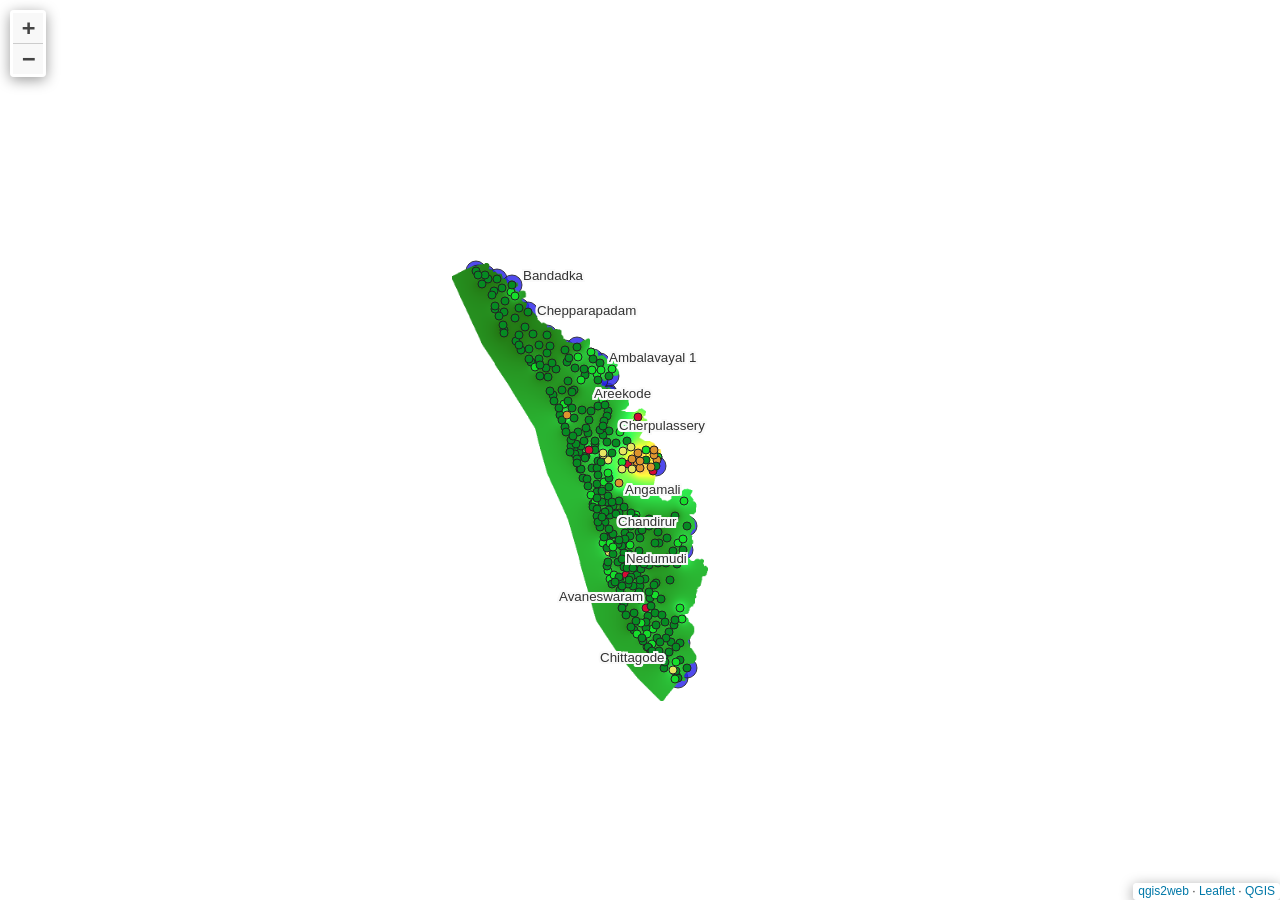
==== webmap_2024/index.html @ 428d7c30 "Add files via upload" ====
<!doctype html>
<html lang="en">
    <head>
        <meta charset="utf-8">
        <meta http-equiv="X-UA-Compatible" content="IE=edge">
        <meta name="viewport" content="initial-scale=1,user-scalable=no,maximum-scale=1,width=device-width">
        <meta name="mobile-web-app-capable" content="yes">
        <meta name="apple-mobile-web-app-capable" content="yes">
        <link rel="stylesheet" href="css/leaflet.css">
        <link rel="stylesheet" href="css/L.Control.Layers.Tree.css">
        <link rel="stylesheet" href="css/qgis2web.css">
        <link rel="stylesheet" href="css/fontawesome-all.min.css">
        <link rel="stylesheet" href="css/leaflet.photon.css">
        <style>
        html, body, #map {
            width: 100%;
            height: 100%;
            padding: 0;
            margin: 0;
        }
        </style>
        <title></title>
    </head>
    <body>
        <div id="map">
        </div>
        <script src="js/qgis2web_expressions.js"></script>
        <script src="js/leaflet.js"></script>
        <script src="js/L.Control.Layers.Tree.min.js"></script>
        <script src="js/leaflet.rotatedMarker.js"></script>
        <script src="js/leaflet.pattern.js"></script>
        <script src="js/leaflet-hash.js"></script>
        <script src="js/Autolinker.min.js"></script>
        <script src="js/rbush.min.js"></script>
        <script src="js/labelgun.min.js"></script>
        <script src="js/labels.js"></script>
        <script src="js/leaflet.photon.js"></script>
        <script src="data/Final_XGBoost_WQI_Predictions_0.js"></script>
        <script src="data/Final_XGBoost_WQI_Predictions_4.js"></script>
        <script>
        var map = L.map('map', {
            zoomControl:false, maxZoom:28, minZoom:1
        }).fitBounds([[7.903756107792843,73.12325612477102],[13.67139740114827,80.2559058575539]]);
        var hash = new L.Hash(map);
        map.attributionControl.setPrefix('<a href="https://github.com/tomchadwin/qgis2web" target="_blank">qgis2web</a> &middot; <a href="https://leafletjs.com" title="A JS library for interactive maps">Leaflet</a> &middot; <a href="https://qgis.org">QGIS</a>');
        var autolinker = new Autolinker({truncate: {length: 30, location: 'smart'}});
        // remove popup's row if "visible-with-data"
        function removeEmptyRowsFromPopupContent(content, feature) {
         var tempDiv = document.createElement('div');
         tempDiv.innerHTML = content;
         var rows = tempDiv.querySelectorAll('tr');
         for (var i = 0; i < rows.length; i++) {
             var td = rows[i].querySelector('td.visible-with-data');
             var key = td ? td.id : '';
             if (td && td.classList.contains('visible-with-data') && feature.properties[key] == null) {
                 rows[i].parentNode.removeChild(rows[i]);
             }
         }
         return tempDiv.innerHTML;
        }
        // modify popup if contains media
        function addClassToPopupIfMedia(content, popup) {
            var tempDiv = document.createElement('div');
            tempDiv.innerHTML = content;
            var imgTd = tempDiv.querySelector('td img');
            if (imgTd) {
                var src = imgTd.getAttribute('src');
                if (/\.(jpg|jpeg|png|gif|bmp|webp|avif)$/i.test(src)) {
                    popup._contentNode.classList.add('media');
                    setTimeout(function() {
                        popup.update();
                    }, 10);
                } else if (/\.(mp3|wav|ogg|aac)$/i.test(src)) {
                    var audio = document.createElement('audio');
                    audio.controls = true;
                    audio.src = src;
                    imgTd.parentNode.replaceChild(audio, imgTd);
                    popup._contentNode.classList.add('media');
                    setTimeout(function() {
                        popup.setContent(tempDiv.innerHTML);
                        popup.update();
                    }, 10);
                } else if (/\.(mp4|webm|ogg|mov)$/i.test(src)) {
                    var video = document.createElement('video');
                    video.controls = true;
                    video.src = src;
                    video.style.width = "400px";
                    video.style.height = "300px";
                    video.style.maxHeight = "60vh";
                    video.style.maxWidth = "60vw";
                    imgTd.parentNode.replaceChild(video, imgTd);
                    popup._contentNode.classList.add('media');
                    // Aggiorna il popup quando il video carica i metadati
                    video.addEventListener('loadedmetadata', function() {
                        popup.update();
                    });
                    setTimeout(function() {
                        popup.setContent(tempDiv.innerHTML);
                        popup.update();
                    }, 10);
                } else {
                    popup._contentNode.classList.remove('media');
                }
            } else {
                popup._contentNode.classList.remove('media');
            }
        }
        var zoomControl = L.control.zoom({
            position: 'topleft'
        }).addTo(map);
        var bounds_group = new L.featureGroup([]);
        function setBounds() {
        }
        function pop_Final_XGBoost_WQI_Predictions_0(feature, layer) {
            var popupContent = '<table>\
                    <tr>\
                        <th scope="row">Location</th>\
                        <td class="visible-with-data" id="Location">' + (feature.properties['Location'] !== null ? autolinker.link(String(feature.properties['Location']).replace(/'/g, '\'').toLocaleString()) : '') + '</td>\
                    </tr>\
                    <tr>\
                        <th scope="row">WQI_2024</th>\
                        <td class="visible-with-data" id="WQI_2024">' + (feature.properties['WQI_2024'] !== null ? autolinker.link(String(feature.properties['WQI_2024']).replace(/'/g, '\'').toLocaleString()) : '') + '</td>\
                    </tr>\
                    <tr>\
                        <th scope="row">WQI_2025</th>\
                        <td class="visible-with-data" id="WQI_2025">' + (feature.properties['WQI_2025'] !== null ? autolinker.link(String(feature.properties['WQI_2025']).replace(/'/g, '\'').toLocaleString()) : '') + '</td>\
                    </tr>\
                    <tr>\
                        <th scope="row">WQI_Class_2024</th>\
                        <td class="visible-with-data" id="WQI_Class_2024">' + (feature.properties['WQI_Class_2024'] !== null ? autolinker.link(String(feature.properties['WQI_Class_2024']).replace(/'/g, '\'').toLocaleString()) : '') + '</td>\
                    </tr>\
                    <tr>\
                        <th scope="row">WQI_Class_2025</th>\
                        <td class="visible-with-data" id="WQI_Class_2025">' + (feature.properties['WQI_Class_2025'] !== null ? autolinker.link(String(feature.properties['WQI_Class_2025']).replace(/'/g, '\'').toLocaleString()) : '') + '</td>\
                    </tr>\
                </table>';
            var content = removeEmptyRowsFromPopupContent(popupContent, feature);
			layer.on('popupopen', function(e) {
				addClassToPopupIfMedia(content, e.popup);
			});
			layer.bindPopup(content, { maxHeight: 400 });
        }

        function style_Final_XGBoost_WQI_Predictions_0_0(feature) {
            switch(String(feature.properties['WQI_Class_2024'])) {
                case 'Excellent':
                    return {
                pane: 'pane_Final_XGBoost_WQI_Predictions_0',
                radius: 10.0,
                opacity: 1,
                color: 'rgba(35,35,35,0.82)',
                dashArray: '',
                lineCap: 'butt',
                lineJoin: 'miter',
                weight: 1,
                fill: true,
                fillOpacity: 1,
                fillColor: 'rgba(41,34,232,0.82)',
                interactive: true,
            }
                    break;
                case 'Good':
                    return {
                pane: 'pane_Final_XGBoost_WQI_Predictions_0',
                radius: 4.0,
                opacity: 1,
                color: 'rgba(35,35,35,0.82)',
                dashArray: '',
                lineCap: 'butt',
                lineJoin: 'miter',
                weight: 1,
                fill: true,
                fillOpacity: 1,
                fillColor: 'rgba(8,226,75,0.82)',
                interactive: true,
            }
                    break;
                case 'Poor':
                    return {
                pane: 'pane_Final_XGBoost_WQI_Predictions_0',
                radius: 4.0,
                opacity: 1,
                color: 'rgba(35,35,35,0.82)',
                dashArray: '',
                lineCap: 'butt',
                lineJoin: 'miter',
                weight: 1,
                fill: true,
                fillOpacity: 1,
                fillColor: 'rgba(249,246,48,0.82)',
                interactive: true,
            }
                    break;
                case 'Very Poor':
                    return {
                pane: 'pane_Final_XGBoost_WQI_Predictions_0',
                radius: 4.0,
                opacity: 1,
                color: 'rgba(35,35,35,0.82)',
                dashArray: '',
                lineCap: 'butt',
                lineJoin: 'miter',
                weight: 1,
                fill: true,
                fillOpacity: 1,
                fillColor: 'rgba(255,127,0,0.82)',
                interactive: true,
            }
                    break;
                case 'Unsuitable':
                    return {
                pane: 'pane_Final_XGBoost_WQI_Predictions_0',
                radius: 4.0,
                opacity: 1,
                color: 'rgba(35,35,35,0.82)',
                dashArray: '',
                lineCap: 'butt',
                lineJoin: 'miter',
                weight: 1,
                fill: true,
                fillOpacity: 1,
                fillColor: 'rgba(227,26,42,0.82)',
                interactive: true,
            }
                    break;
                default:
                    return {
                pane: 'pane_Final_XGBoost_WQI_Predictions_0',
                radius: 4.0,
                opacity: 1,
                color: 'rgba(35,35,35,0.82)',
                dashArray: '',
                lineCap: 'butt',
                lineJoin: 'miter',
                weight: 1,
                fill: true,
                fillOpacity: 1,
                fillColor: 'rgba(228,103,105,0.82)',
                interactive: true,
            }
                    break;
            }
        }
        map.createPane('pane_Final_XGBoost_WQI_Predictions_0');
        map.getPane('pane_Final_XGBoost_WQI_Predictions_0').style.zIndex = 400;
        map.getPane('pane_Final_XGBoost_WQI_Predictions_0').style['mix-blend-mode'] = 'normal';
        var layer_Final_XGBoost_WQI_Predictions_0 = new L.geoJson(json_Final_XGBoost_WQI_Predictions_0, {
            attribution: '',
            interactive: true,
            dataVar: 'json_Final_XGBoost_WQI_Predictions_0',
            layerName: 'layer_Final_XGBoost_WQI_Predictions_0',
            pane: 'pane_Final_XGBoost_WQI_Predictions_0',
            onEachFeature: pop_Final_XGBoost_WQI_Predictions_0,
            pointToLayer: function (feature, latlng) {
                var context = {
                    feature: feature,
                    variables: {}
                };
                return L.circleMarker(latlng, style_Final_XGBoost_WQI_Predictions_0_0(feature));
            },
        });
        bounds_group.addLayer(layer_Final_XGBoost_WQI_Predictions_0);
        map.addLayer(layer_Final_XGBoost_WQI_Predictions_0);
        map.createPane('pane_OpenStreetMap_1');
        map.getPane('pane_OpenStreetMap_1').style.zIndex = 401;
        var layer_OpenStreetMap_1 = L.tileLayer('https://tile.openstreetmap.org/{z}/{x}/{y}.png', {
            pane: 'pane_OpenStreetMap_1',
            opacity: 1.0,
            attribution: '',
            minZoom: 1,
            maxZoom: 28,
            minNativeZoom: 0,
            maxNativeZoom: 19
        });
        layer_OpenStreetMap_1;
        map.addLayer(layer_OpenStreetMap_1);
        map.createPane('pane_Clippedmask_2');
        map.getPane('pane_Clippedmask_2').style.zIndex = 402;
        var img_Clippedmask_2 = 'data/Clippedmask_2.png';
        var img_bounds_Clippedmask_2 = [[8.078548713527852,74.6232636695279],[12.813519535809018,77.42774502145923]];
        var layer_Clippedmask_2 = new L.imageOverlay(img_Clippedmask_2,
                                              img_bounds_Clippedmask_2,
                                              {pane: 'pane_Clippedmask_2'});
        bounds_group.addLayer(layer_Clippedmask_2);
        map.addLayer(layer_Clippedmask_2);
        map.createPane('pane_Interpolated_3');
        map.getPane('pane_Interpolated_3').style.zIndex = 403;
        var img_Interpolated_3 = 'data/Interpolated_3.png';
        var img_bounds_Interpolated_3 = [[8.047745,74.191805],[13.024745,80.346695]];
        var layer_Interpolated_3 = new L.imageOverlay(img_Interpolated_3,
                                              img_bounds_Interpolated_3,
                                              {pane: 'pane_Interpolated_3'});
        bounds_group.addLayer(layer_Interpolated_3);
        map.addLayer(layer_Interpolated_3);
        function pop_Final_XGBoost_WQI_Predictions_4(feature, layer) {
            var popupContent = '<table>\
                    <tr>\
                        <th scope="row">Location</th>\
                        <td class="visible-with-data" id="Location">' + (feature.properties['Location'] !== null ? autolinker.link(String(feature.properties['Location']).replace(/'/g, '\'').toLocaleString()) : '') + '</td>\
                    </tr>\
                    <tr>\
                        <th scope="row">WQI_2024</th>\
                        <td class="visible-with-data" id="WQI_2024">' + (feature.properties['WQI_2024'] !== null ? autolinker.link(String(feature.properties['WQI_2024']).replace(/'/g, '\'').toLocaleString()) : '') + '</td>\
                    </tr>\
                    <tr>\
                        <th scope="row">WQI_2025</th>\
                        <td class="visible-with-data" id="WQI_2025">' + (feature.properties['WQI_2025'] !== null ? autolinker.link(String(feature.properties['WQI_2025']).replace(/'/g, '\'').toLocaleString()) : '') + '</td>\
                    </tr>\
                    <tr>\
                        <th scope="row">WQI_Class_2024</th>\
                        <td class="visible-with-data" id="WQI_Class_2024">' + (feature.properties['WQI_Class_2024'] !== null ? autolinker.link(String(feature.properties['WQI_Class_2024']).replace(/'/g, '\'').toLocaleString()) : '') + '</td>\
                    </tr>\
                    <tr>\
                        <th scope="row">WQI_Class_2025</th>\
                        <td class="visible-with-data" id="WQI_Class_2025">' + (feature.properties['WQI_Class_2025'] !== null ? autolinker.link(String(feature.properties['WQI_Class_2025']).replace(/'/g, '\'').toLocaleString()) : '') + '</td>\
                    </tr>\
                </table>';
            var content = removeEmptyRowsFromPopupContent(popupContent, feature);
			layer.on('popupopen', function(e) {
				addClassToPopupIfMedia(content, e.popup);
			});
			layer.bindPopup(content, { maxHeight: 400 });
        }

        function style_Final_XGBoost_WQI_Predictions_4_0(feature) {
            switch(String(feature.properties['WQI_Class_2024'])) {
                case 'Excellent':
                    return {
                pane: 'pane_Final_XGBoost_WQI_Predictions_4',
                radius: 4.0,
                opacity: 1,
                color: 'rgba(35,35,35,1.0)',
                dashArray: '',
                lineCap: 'butt',
                lineJoin: 'miter',
                weight: 1,
                fill: true,
                fillOpacity: 1,
                fillColor: 'rgba(6,139,34,1.0)',
                interactive: true,
            }
                    break;
                case 'Good':
                    return {
                pane: 'pane_Final_XGBoost_WQI_Predictions_4',
                radius: 4.0,
                opacity: 1,
                color: 'rgba(35,35,35,1.0)',
                dashArray: '',
                lineCap: 'butt',
                lineJoin: 'miter',
                weight: 1,
                fill: true,
                fillOpacity: 1,
                fillColor: 'rgba(22,222,43,1.0)',
                interactive: true,
            }
                    break;
                case 'Poor':
                    return {
                pane: 'pane_Final_XGBoost_WQI_Predictions_4',
                radius: 4.0,
                opacity: 1,
                color: 'rgba(35,35,35,1.0)',
                dashArray: '',
                lineCap: 'butt',
                lineJoin: 'miter',
                weight: 1,
                fill: true,
                fillOpacity: 1,
                fillColor: 'rgba(231,231,98,1.0)',
                interactive: true,
            }
                    break;
                case 'Unsuitable':
                    return {
                pane: 'pane_Final_XGBoost_WQI_Predictions_4',
                radius: 4.0,
                opacity: 1,
                color: 'rgba(35,35,35,1.0)',
                dashArray: '',
                lineCap: 'butt',
                lineJoin: 'miter',
                weight: 1,
                fill: true,
                fillOpacity: 1,
                fillColor: 'rgba(223,148,46,1.0)',
                interactive: true,
            }
                    break;
                case 'Very Poor':
                    return {
                pane: 'pane_Final_XGBoost_WQI_Predictions_4',
                radius: 4.0,
                opacity: 1,
                color: 'rgba(35,35,35,1.0)',
                dashArray: '',
                lineCap: 'butt',
                lineJoin: 'miter',
                weight: 1,
                fill: true,
                fillOpacity: 1,
                fillColor: 'rgba(213,10,53,1.0)',
                interactive: true,
            }
                    break;
                default:
                    return {
                pane: 'pane_Final_XGBoost_WQI_Predictions_4',
                radius: 4.0,
                opacity: 1,
                color: 'rgba(35,35,35,1.0)',
                dashArray: '',
                lineCap: 'butt',
                lineJoin: 'miter',
                weight: 1,
                fill: true,
                fillOpacity: 1,
                fillColor: 'rgba(224,65,65,1.0)',
                interactive: true,
            }
                    break;
            }
        }
        map.createPane('pane_Final_XGBoost_WQI_Predictions_4');
        map.getPane('pane_Final_XGBoost_WQI_Predictions_4').style.zIndex = 404;
        map.getPane('pane_Final_XGBoost_WQI_Predictions_4').style['mix-blend-mode'] = 'normal';
        var layer_Final_XGBoost_WQI_Predictions_4 = new L.geoJson(json_Final_XGBoost_WQI_Predictions_4, {
            attribution: '',
            interactive: true,
            dataVar: 'json_Final_XGBoost_WQI_Predictions_4',
            layerName: 'layer_Final_XGBoost_WQI_Predictions_4',
            pane: 'pane_Final_XGBoost_WQI_Predictions_4',
            onEachFeature: pop_Final_XGBoost_WQI_Predictions_4,
            pointToLayer: function (feature, latlng) {
                var context = {
                    feature: feature,
                    variables: {}
                };
                return L.circleMarker(latlng, style_Final_XGBoost_WQI_Predictions_4_0(feature));
            },
        });
        bounds_group.addLayer(layer_Final_XGBoost_WQI_Predictions_4);
        map.addLayer(layer_Final_XGBoost_WQI_Predictions_4);
        setBounds();
        var i = 0;
        layer_Final_XGBoost_WQI_Predictions_0.eachLayer(function(layer) {
            var context = {
                feature: layer.feature,
                variables: {}
            };
            layer.bindTooltip((layer.feature.properties['Location'] !== null?String('<div style="color: #323232; font-size: 10pt; font-family: \'Open Sans\', sans-serif;">' + layer.feature.properties['Location']) + '</div>':''), {permanent: true, offset: [-0, -16], className: 'css_Final_XGBoost_WQI_Predictions_0'});
            labels.push(layer);
            totalMarkers += 1;
              layer.added = true;
              addLabel(layer, i);
              i++;
        });
        L.ImageOverlay.include({
            getBounds: function () {
                return this._bounds;
            }
        });
        resetLabels([layer_Final_XGBoost_WQI_Predictions_0]);
        map.on("zoomend", function(){
            resetLabels([layer_Final_XGBoost_WQI_Predictions_0]);
        });
        map.on("layeradd", function(){
            resetLabels([layer_Final_XGBoost_WQI_Predictions_0]);
        });
        map.on("layerremove", function(){
            resetLabels([layer_Final_XGBoost_WQI_Predictions_0]);
        });
        </script>        
    </body>
</html>
---- webmap_2024/css/leaflet.css ----
/* required styles */

.leaflet-pane,
.leaflet-tile,
.leaflet-marker-icon,
.leaflet-marker-shadow,
.leaflet-tile-container,
.leaflet-pane > svg,
.leaflet-pane > canvas,
.leaflet-zoom-box,
.leaflet-image-layer,
.leaflet-layer {
	position: absolute;
	left: 0;
	top: 0;
	}
.leaflet-container {
	overflow: hidden;
	}
.leaflet-tile,
.leaflet-marker-icon,
.leaflet-marker-shadow {
	-webkit-user-select: none;
	   -moz-user-select: none;
	        user-select: none;
	  -webkit-user-drag: none;
	}
/* Prevents IE11 from highlighting tiles in blue */
.leaflet-tile::selection {
	background: transparent;
}
/* Safari renders non-retina tile on retina better with this, but Chrome is worse */
.leaflet-safari .leaflet-tile {
	image-rendering: -webkit-optimize-contrast;
	}
/* hack that prevents hw layers "stretching" when loading new tiles */
.leaflet-safari .leaflet-tile-container {
	width: 1600px;
	height: 1600px;
	-webkit-transform-origin: 0 0;
	}
.leaflet-marker-icon,
.leaflet-marker-shadow {
	display: block;
	}
/* .leaflet-container svg: reset svg max-width decleration shipped in Joomla! (joomla.org) 3.x */
/* .leaflet-container img: map is broken in FF if you have max-width: 100% on tiles */
.leaflet-container .leaflet-overlay-pane svg {
	max-width: none !important;
	max-height: none !important;
	}
.leaflet-container .leaflet-marker-pane img,
.leaflet-container .leaflet-shadow-pane img,
.leaflet-container .leaflet-tile-pane img,
.leaflet-container img.leaflet-image-layer,
.leaflet-container .leaflet-tile {
	max-width: none !important;
	max-height: none !important;
	width: auto;
	padding: 0;
	}

.leaflet-container img.leaflet-tile {
	/* See: https://bugs.chromium.org/p/chromium/issues/detail?id=600120 */
	mix-blend-mode: plus-lighter;
}

.leaflet-container.leaflet-touch-zoom {
	-ms-touch-action: pan-x pan-y;
	touch-action: pan-x pan-y;
	}
.leaflet-container.leaflet-touch-drag {
	-ms-touch-action: pinch-zoom;
	/* Fallback for FF which doesn't support pinch-zoom */
	touch-action: none;
	touch-action: pinch-zoom;
}
.leaflet-container.leaflet-touch-drag.leaflet-touch-zoom {
	-ms-touch-action: none;
	touch-action: none;
}
.leaflet-container {
	-webkit-tap-highlight-color: transparent;
}
.leaflet-container a {
	-webkit-tap-highlight-color: rgba(51, 181, 229, 0.4);
}
.leaflet-tile {
	filter: inherit;
	visibility: hidden;
	}
.leaflet-tile-loaded {
	visibility: inherit;
	}
.leaflet-zoom-box {
	width: 0;
	height: 0;
	-moz-box-sizing: border-box;
	     box-sizing: border-box;
	z-index: 800;
	}
/* workaround for https://bugzilla.mozilla.org/show_bug.cgi?id=888319 */
.leaflet-overlay-pane svg {
	-moz-user-select: none;
	}

.leaflet-pane         { z-index: 400; }

.leaflet-tile-pane    { z-index: 200; }
.leaflet-overlay-pane { z-index: 400; }
.leaflet-shadow-pane  { z-index: 500; }
.leaflet-marker-pane  { z-index: 600; }
.leaflet-tooltip-pane   { z-index: 650; }
.leaflet-popup-pane   { z-index: 700; }

.leaflet-map-pane canvas { z-index: 100; }
.leaflet-map-pane svg    { z-index: 200; }

.leaflet-vml-shape {
	width: 1px;
	height: 1px;
	}
.lvml {
	behavior: url(#default#VML);
	display: inline-block;
	position: absolute;
	}


/* control positioning */

.leaflet-control {
	position: relative;
	z-index: 800;
	pointer-events: visiblePainted; /* IE 9-10 doesn't have auto */
	pointer-events: auto;
	}
.leaflet-top,
.leaflet-bottom {
	position: absolute;
	z-index: 1000;
	pointer-events: none;
	}
.leaflet-top {
	top: 0;
	}
.leaflet-right {
	right: 0;
	}
.leaflet-bottom {
	bottom: 0;
	}
.leaflet-left {
	left: 0;
	}
.leaflet-control {
	float: left;
	clear: both;
	}
.leaflet-right .leaflet-control {
	float: right;
	}
.leaflet-top .leaflet-control {
	margin-top: 10px;
	}
.leaflet-bottom .leaflet-control {
	margin-bottom: 10px;
	}
.leaflet-left .leaflet-control {
	margin-left: 10px;
	}
.leaflet-right .leaflet-control {
	margin-right: 10px;
	}


/* zoom and fade animations */

.leaflet-fade-anim .leaflet-popup {
	opacity: 0;
	-webkit-transition: opacity 0.2s linear;
	   -moz-transition: opacity 0.2s linear;
	        transition: opacity 0.2s linear;
	}
.leaflet-fade-anim .leaflet-map-pane .leaflet-popup {
	opacity: 1;
	}
.leaflet-zoom-animated {
	-webkit-transform-origin: 0 0;
	    -ms-transform-origin: 0 0;
	        transform-origin: 0 0;
	}
svg.leaflet-zoom-animated {
	will-change: transform;
}

.leaflet-zoom-anim .leaflet-zoom-animated {
	-webkit-transition: -webkit-transform 0.25s cubic-bezier(0,0,0.25,1);
	   -moz-transition:    -moz-transform 0.25s cubic-bezier(0,0,0.25,1);
	        transition:         transform 0.25s cubic-bezier(0,0,0.25,1);
	}
.leaflet-zoom-anim .leaflet-tile,
.leaflet-pan-anim .leaflet-tile {
	-webkit-transition: none;
	   -moz-transition: none;
	        transition: none;
	}

.leaflet-zoom-anim .leaflet-zoom-hide {
	visibility: hidden;
	}


/* cursors */

.leaflet-interactive {
	cursor: pointer;
	}
.leaflet-grab {
	cursor: -webkit-grab;
	cursor:    -moz-grab;
	cursor:         grab;
	}
.leaflet-crosshair,
.leaflet-crosshair .leaflet-interactive {
	cursor: crosshair;
	}
.leaflet-popup-pane,
.leaflet-control {
	cursor: auto;
	}
.leaflet-dragging .leaflet-grab,
.leaflet-dragging .leaflet-grab .leaflet-interactive,
.leaflet-dragging .leaflet-marker-draggable {
	cursor: move;
	cursor: -webkit-grabbing;
	cursor:    -moz-grabbing;
	cursor:         grabbing;
	}

/* marker & overlays interactivity */
.leaflet-marker-icon,
.leaflet-marker-shadow,
.leaflet-image-layer,
.leaflet-pane > svg path,
.leaflet-tile-container {
	pointer-events: none;
	}

.leaflet-marker-icon.leaflet-interactive,
.leaflet-image-layer.leaflet-interactive,
.leaflet-pane > svg path.leaflet-interactive,
svg.leaflet-image-layer.leaflet-interactive path {
	pointer-events: visiblePainted; /* IE 9-10 doesn't have auto */
	pointer-events: auto;
	}

/* visual tweaks */

.leaflet-container {
	background: #ddd;
	outline-offset: 1px;
	}
.leaflet-container a {
	color: #0078A8;
	}
.leaflet-zoom-box {
	border: 2px dotted #38f;
	background: rgba(255,255,255,0.5);
	}


/* general typography */
.leaflet-container {
	font-family: "Helvetica Neue", Arial, Helvetica, sans-serif;
	font-size: 12px;
	font-size: 0.75rem;
	line-height: 1.5;
	}


/* general toolbar styles */

.leaflet-bar {
	box-shadow: 0 1px 5px rgba(0,0,0,0.65);
	border-radius: 4px;
	}
.leaflet-bar a {
	background-color: #fff;
	border-bottom: 1px solid #ccc;
	width: 26px;
	height: 26px;
	line-height: 26px;
	display: block;
	text-align: center;
	text-decoration: none;
	color: black;
	}
.leaflet-bar a,
.leaflet-control-layers-toggle {
	background-position: 50% 50%;
	background-repeat: no-repeat;
	display: block;
	}
.leaflet-bar a:hover,
.leaflet-bar a:focus {
	background-color: #f4f4f4;
	}
.leaflet-bar a:first-child {
	border-top-left-radius: 4px;
	border-top-right-radius: 4px;
	}
.leaflet-bar a:last-child {
	border-bottom-left-radius: 4px;
	border-bottom-right-radius: 4px;
	border-bottom: none;
	}
.leaflet-bar a.leaflet-disabled {
	cursor: default;
	background-color: #f4f4f4;
	color: #bbb;
	}

.leaflet-touch .leaflet-bar a {
	width: 30px;
	height: 30px;
	line-height: 30px;
	}
.leaflet-touch .leaflet-bar a:first-child {
	border-top-left-radius: 2px;
	border-top-right-radius: 2px;
	}
.leaflet-touch .leaflet-bar a:last-child {
	border-bottom-left-radius: 2px;
	border-bottom-right-radius: 2px;
	}

/* zoom control */

.leaflet-control-zoom-in,
.leaflet-control-zoom-out {
	font: bold 18px 'Lucida Console', Monaco, monospace;
	text-indent: 1px;
	}

.leaflet-touch .leaflet-control-zoom-in, .leaflet-touch .leaflet-control-zoom-out  {
	font-size: 22px;
	}


/* layers control */

.leaflet-control-layers {
	box-shadow: 0 1px 5px rgba(0,0,0,0.4);
	background: #fff;
	border-radius: 5px;
	}
.leaflet-control-layers-toggle {
	background-image: url(images/layers.png);
	width: 36px;
	height: 36px;
	}
.leaflet-retina .leaflet-control-layers-toggle {
	background-image: url(images/layers-2x.png);
	background-size: 26px 26px;
	}
.leaflet-touch .leaflet-control-layers-toggle {
	width: 44px;
	height: 44px;
	}
.leaflet-control-layers .leaflet-control-layers-list,
.leaflet-control-layers-expanded .leaflet-control-layers-toggle {
	display: none;
	}
.leaflet-control-layers-expanded .leaflet-control-layers-list {
	display: block;
	position: relative;
	}
.leaflet-control-layers-expanded {
	padding: 6px 10px 6px 6px;
	color: #333;
	background: #fff;
	}
.leaflet-control-layers-scrollbar {
	overflow-y: scroll;
	overflow-x: hidden;
	padding-right: 5px;
	}
.leaflet-control-layers-selector {
	margin-top: 2px;
	position: relative;
	top: 1px;
	}
.leaflet-control-layers label {
	display: block;
	font-size: 13px;
	font-size: 1.08333em;
	}
.leaflet-control-layers-separator {
	height: 0;
	border-top: 1px solid #ddd;
	margin: 5px -10px 5px -6px;
	}

/* Default icon URLs */
.leaflet-default-icon-path { /* used only in path-guessing heuristic, see L.Icon.Default */
	background-image: url(images/marker-icon.png);
	}


/* attribution and scale controls */

.leaflet-container .leaflet-control-attribution {
	background: #fff;
	background: rgba(255, 255, 255, 0.8);
	margin: 0;
	}
.leaflet-control-attribution,
.leaflet-control-scale-line {
	padding: 0 5px;
	color: #333;
	line-height: 1.4;
	}
.leaflet-control-attribution a {
	text-decoration: none;
	}
.leaflet-control-attribution a:hover,
.leaflet-control-attribution a:focus {
	text-decoration: underline;
	}
.leaflet-attribution-flag {
	display: inline !important;
	vertical-align: baseline !important;
	width: 1em;
	height: 0.6669em;
	}
.leaflet-left .leaflet-control-scale {
	margin-left: 5px;
	}
.leaflet-bottom .leaflet-control-scale {
	margin-bottom: 5px;
	}
.leaflet-control-scale-line {
	border: 2px solid #777;
	border-top: none;
	line-height: 1.1;
	padding: 2px 5px 1px;
	white-space: nowrap;
	-moz-box-sizing: border-box;
	     box-sizing: border-box;
	background: rgba(255, 255, 255, 0.8);
	text-shadow: 1px 1px #fff;
	}
.leaflet-control-scale-line:not(:first-child) {
	border-top: 2px solid #777;
	border-bottom: none;
	margin-top: -2px;
	}
.leaflet-control-scale-line:not(:first-child):not(:last-child) {
	border-bottom: 2px solid #777;
	}

.leaflet-touch .leaflet-control-attribution,
.leaflet-touch .leaflet-control-layers,
.leaflet-touch .leaflet-bar {
	box-shadow: none;
	}
.leaflet-touch .leaflet-control-layers,
.leaflet-touch .leaflet-bar {
	border: 2px solid rgba(0,0,0,0.2);
	background-clip: padding-box;
	}


/* popup */

.leaflet-popup {
	position: absolute;
	text-align: center;
	margin-bottom: 20px;
	}
.leaflet-popup-content-wrapper {
	padding: 1px;
	text-align: left;
	border-radius: 12px;
	}
.leaflet-popup-content {
	margin: 13px 24px 13px 20px;
	line-height: 1.3;
	font-size: 13px;
	font-size: 1.08333em;
	min-height: 1px;
	}
.leaflet-popup-content p {
	margin: 17px 0;
	margin: 1.3em 0;
	}
.leaflet-popup-tip-container {
	width: 40px;
	height: 20px;
	position: absolute;
	left: 50%;
	margin-top: -1px;
	margin-left: -20px;
	overflow: hidden;
	pointer-events: none;
	}
.leaflet-popup-tip {
	width: 17px;
	height: 17px;
	padding: 1px;

	margin: -10px auto 0;
	pointer-events: auto;

	-webkit-transform: rotate(45deg);
	   -moz-transform: rotate(45deg);
	    -ms-transform: rotate(45deg);
	        transform: rotate(45deg);
	}
.leaflet-popup-content-wrapper,
.leaflet-popup-tip {
	background: white;
	color: #333;
	box-shadow: 0 3px 14px rgba(0,0,0,0.4);
	}
.leaflet-container a.leaflet-popup-close-button {
	position: absolute;
	top: 0;
	right: 0;
	border: none;
	text-align: center;
	width: 24px;
	height: 24px;
	font: 16px/24px Tahoma, Verdana, sans-serif;
	color: #757575;
	text-decoration: none;
	background: transparent;
	}
.leaflet-container a.leaflet-popup-close-button:hover,
.leaflet-container a.leaflet-popup-close-button:focus {
	color: #585858;
	}
.leaflet-popup-scrolled {
	overflow: auto;
	}

.leaflet-oldie .leaflet-popup-content-wrapper {
	-ms-zoom: 1;
	}
.leaflet-oldie .leaflet-popup-tip {
	width: 24px;
	margin: 0 auto;

	-ms-filter: "progid:DXImageTransform.Microsoft.Matrix(M11=0.70710678, M12=0.70710678, M21=-0.70710678, M22=0.70710678)";
	filter: progid:DXImageTransform.Microsoft.Matrix(M11=0.70710678, M12=0.70710678, M21=-0.70710678, M22=0.70710678);
	}

.leaflet-oldie .leaflet-control-zoom,
.leaflet-oldie .leaflet-control-layers,
.leaflet-oldie .leaflet-popup-content-wrapper,
.leaflet-oldie .leaflet-popup-tip {
	border: 1px solid #999;
	}


/* div icon */

.leaflet-div-icon {
	background: #fff;
	border: 1px solid #666;
	}


/* Tooltip */
/* Base styles for the element that has a tooltip */
.leaflet-tooltip {
	position: absolute;
	padding: 6px;
	background-color: #fff;
	border: 1px solid #fff;
	border-radius: 3px;
	color: #222;
	white-space: nowrap;
	-webkit-user-select: none;
	-moz-user-select: none;
	-ms-user-select: none;
	user-select: none;
	pointer-events: none;
	box-shadow: 0 1px 3px rgba(0,0,0,0.4);
	}
.leaflet-tooltip.leaflet-interactive {
	cursor: pointer;
	pointer-events: auto;
	}
.leaflet-tooltip-top:before,
.leaflet-tooltip-bottom:before,
.leaflet-tooltip-left:before,
.leaflet-tooltip-right:before {
	position: absolute;
	pointer-events: none;
	border: 6px solid transparent;
	background: transparent;
	content: "";
	}

/* Directions */

.leaflet-tooltip-bottom {
	margin-top: 6px;
}
.leaflet-tooltip-top {
	margin-top: -6px;
}
.leaflet-tooltip-bottom:before,
.leaflet-tooltip-top:before {
	left: 50%;
	margin-left: -6px;
	}
.leaflet-tooltip-top:before {
	bottom: 0;
	margin-bottom: -12px;
	border-top-color: #fff;
	}
.leaflet-tooltip-bottom:before {
	top: 0;
	margin-top: -12px;
	margin-left: -6px;
	border-bottom-color: #fff;
	}
.leaflet-tooltip-left {
	margin-left: -6px;
}
.leaflet-tooltip-right {
	margin-left: 6px;
}
.leaflet-tooltip-left:before,
.leaflet-tooltip-right:before {
	top: 50%;
	margin-top: -6px;
	}
.leaflet-tooltip-left:before {
	right: 0;
	margin-right: -12px;
	border-left-color: #fff;
	}
.leaflet-tooltip-right:before {
	left: 0;
	margin-left: -12px;
	border-right-color: #fff;
	}

/* Printing */

@media print {
	/* Prevent printers from removing background-images of controls. */
	.leaflet-control {
		-webkit-print-color-adjust: exact;
		print-color-adjust: exact;
		}
	}
---- webmap_2024/css/qgis2web.css ----
#map {
            background-color: #ffffff
        }
        html, body, #map {
			overflow: hidden;
        }
        .col9{
			height: 100%!important;
		}
		.col3{
			height: 100%;
			overflow: auto;
		}
        .info {
            padding: 6px 8px;
            font: 14px/16px Arial, Helvetica, sans-serif;
            background-color:#f8f8f8 !important;
            color: #444444 !important;
            box-shadow: 0 0 15px rgba(0,0,0,0.2);
            border-radius: 5px;
        }
        .info h2 {
            margin: 0 0 5px;
        }
        .leaflet-container {
            background: #fff;
            padding-right: 10px;
        }
        .leaflet-popup-scrolled {
            border-bottom: unset!important;
            border-top: unset!important;
        }
        .leaflet-popup-content{
            max-height: 70vh;
            max-width: 70vw;
        }
        .leaflet-popup-content.media{
            width: auto!important;
            height: auto!important;
            overflow: auto;
        }
        .leaflet-popup-content th {
            text-align: left;
            vertical-align: top;
            min-width: 75px;
        }
        .leaflet-popup-content td {
            min-width: 75px;
        }
        .leaflet-popup-content td img {
            max-height: 60vh;
            max-width: 60vw;
        }

        .leaflet-tooltip {
            background: none;
            box-shadow: none;
            border: none;
        }
        .leaflet-tooltip-left:before, .leaflet-tooltip-right:before {
            border: 0px;
        }
        }
        .fa, .leaflet-container, a {
            color: #444444 !important;
        }
        .leaflet-control-zoom-in, .leaflet-control-zoom-out,
        .leaflet-control-locate a,
        .leaflet-touch .leaflet-control-geocoder-icon,
        .leaflet-control-search .search-button,
         .leaflet-control-measure {
            background-color: #f8f8f8 !important;
            border-radius: 0px !important;
            color: #444444 !important;
        }
        .abstract {
            font: bold 18px 'Lucida Console', Monaco, monospace;
            text-indent: 1px;
            background-color: #f8f8f8 !important;
            width: 30px !important;
            color: #444444 !important;
            height: 30px !important;
            text-align: center !important;
            line-height: 30px !important;
        }
        .abstractUncollapsed {
            padding: 6px 8px;
            font: 12px/1.5 "Helvetica Neue", Arial, Helvetica, sans-serif;
            background-color:#f8f8f8 !important;
            color: #444444 !important;
            box-shadow: 0 0 15px rgba(0,0,0,0.2);
            border-radius: 5px;
            max-width: 40%;
        }
        .leaflet-control {
            box-shadow: 0 3px 14px rgba(0, 0, 0, 0.4)!important;
            border-radius: 4px;
        }
        .leaflet-touch .leaflet-control-layers,
        .leaflet-touch .leaflet-bar,
        .leaflet-control-search,
        .leaflet-control-measure {
            border: 3px solid rgba(255,255,255,.4) !important;
        }
        .leaflet-control-attribution a {
            color: #0078A8 !important;
        }
        .leaflet-control-scale-line {
            border: 2px solid #f8f8f8 !important;
            border-top: none !important;
            color: black !important;
        }
        .leaflet-control-search .search-button {
            width: 30px !important;
            height: 30px !important;
            font-size: 13px !important;
            text-align: center !important;
            cursor: pointer;
        }
        .search-button.fa.fa-binoculars{
            display: flex;
            justify-content: center;
            align-items: center;
        }
        .leaflet-control-measure .leaflet-control {
            width: 30px !important;
            height: 30px !important;
        }
        .leaflet-container .leaflet-control-search{
            background: none !important;
        }
        .leaflet-control-search .search-input {
            margin: 0px 0px 0px 0px !important;
            height: 30px !important;
        }
        .leaflet-control-measure {
            background: none!important;
            border-radius: 4px !important;
        }
        .leaflet-control-measure .leaflet-control-measure-interaction {
            background-color: #f8f8f8 !important;
        }
        .leaflet-touch .leaflet-control-measure
        .leaflet-control-measure-toggle,
        .leaflet-touch .leaflet-control-measure
        .leaflet-control-measure-toggle:hover {
            width: 30px !important;
            height: 30px !important;
            border-radius: 0px !important;
            background-color: #f8f8f8 !important;
            color: #444444 !important;
            font-size: 13px;
            line-height: 30px;
            text-align: center;
            text-indent: 0%;
        }
        .leaflet-control-layers {
			padding: 2px;
			display: flex;
			flex-direction: column;
			align-items: flex-end;
            background-color: #f8f8f8 !important;
            color: #444444 !important;

		}
        .leaflet-control-layers-expanded {
			padding-left: 6px;
		}	
        .leaflet-control-layers-expanded .leaflet-control-layers-toggle {
            display: block;
            background-image: none;
			text-decoration: none;
            margin-bottom: 3px;
        }
        .leaflet-control-layers-expanded .leaflet-control-layers-toggle::after {
            content: '»';
            font-size: x-large;
            color: #444444 !important;
            display: flex;
            align-items: center;
            justify-content: center;
            width: 100%;
            height: 100%;
            text-align: center;
        }
        .leaflet-overlay-pane {
            z-index: 550;
        }
        .leaflet-popup-pane {
            z-index: 700;
        }
        #gcd-button-control {
            display: flex;
            justify-content: center;
            align-items: center;
        }
        .css_Final_XGBoost_WQI_Predictions_0 {
            text-shadow: -2px -2px 0 #fafafa,
                -2px -1px 0 #fafafa,
                -2px 0px 0 #fafafa,
                -2px 1px 0 #fafafa,
                -2px 2px 0 #fafafa,
                -1px -2px 0 #fafafa,
                -1px -1px 0 #fafafa,
                -1px 0px 0 #fafafa,
                -1px 1px 0 #fafafa,
                -1px 2px 0 #fafafa,
                0px -2px 0 #fafafa,
                0px -1px 0 #fafafa,
                0px 1px 0 #fafafa,
                0px 2px 0 #fafafa,
                1px -2px 0 #fafafa,
                1px -1px 0 #fafafa,
                1px 0px 0 #fafafa,
                1px 1px 0 #fafafa,
                1px 2px 0 #fafafa,
                2px -2px 0 #fafafa,
                2px -1px 0 #fafafa,
                2px 0px 0 #fafafa,
                2px 1px 0 #fafafa,
                2px 2px 0 #fafafa;
        }
---- webmap_2024/css/leaflet.photon.css ----
ul.photon-autocomplete {
    position: absolute;
    background-color: white;
    max-width: fit-content;
    z-index: 1000;
    box-shadow: 0 4px 9px #999999;
    display: none;
    margin: 0; /* Remove margins */
    list-style-type: none; /* Remove bullets */
    padding: 0; /* Remove padding */
    font-family: Arial, sans-serif;
    height: 200px;
    overflow:hidden;
    overflow-y: scroll;
    scrollbar-width: none;
}
.photon-autocomplete li {
    min-height: 20px;
    line-height: 1em;
    padding: 5px 10px;
    overflow: hidden;
    /* white-space: nowrap; */
    word-wrap: break-word;
    overflow-wrap: break-word;
    word-break: break-word;
    font-size: 1em;
}
.photon-autocomplete li strong {
    display: block;
    
}
.photon-autocomplete li.on {
    background-color: #ff8c9d;
    cursor: pointer;
}
.photon-autocomplete li.photon-no-result {
    text-align: center;
    color: #666;
    font-size: 0.9em;
    line-height: 20px;
    width: fit-content;
    block-size: fit-content;
}
.photon-autocomplete .photon-feedback {
    display: block;
    text-align: right;
    font-size: 0.8em;
    padding: 3px;
    color: #999;
    border-top: 1px solid #eee;
}
.photon-input:focus {
    width: 400px;
    border-radius: 10px;
}
@media all and (max-width:500px){
    #map .photon-input:focus {
        width: 300px;
        border-radius: 10px;
    }
}
@media all and (max-width:400px){
    #map ul.photon-autocomplete {
        position: relative;
        background-color: white;
        max-width: 400;
        z-index: 1000;
        box-shadow: 0 4px 9px #999999;
        display: none;
        margin: 0; /* Remove margins */
        list-style-type: none; /* Remove bullets */
        padding: 0; /* Remove padding */
        font-family: Arial, sans-serif;
    }
    #map .photon-input:focus {
        width: 200px;
        border-radius: 10px;
    }
}
@media all and (max-width:280px){
    #map .photon-input:focus {
        width: 150px;
        border-radius: 10px;
    }
}
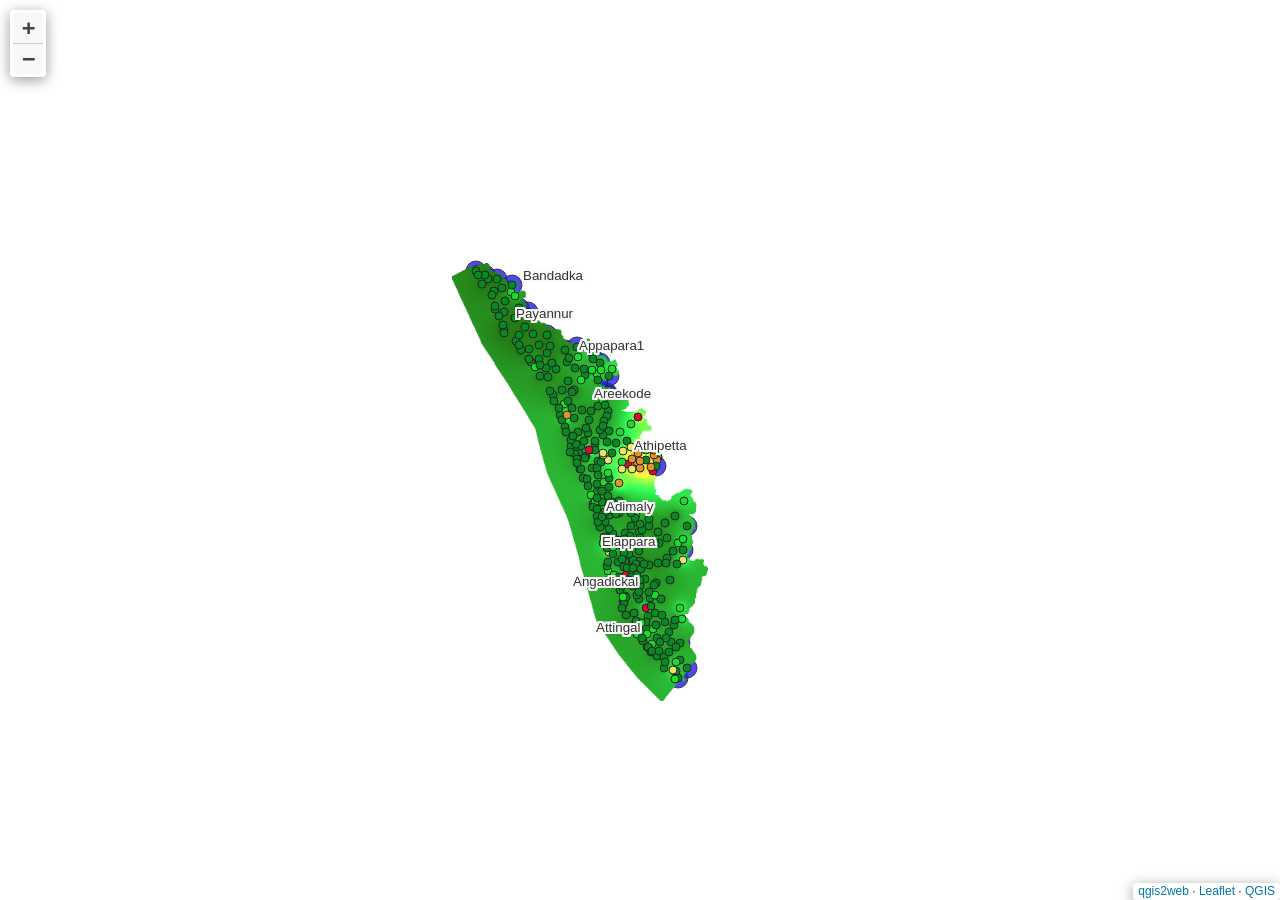
==== commit e85c7aa2: "fix: GIS mapping visibility in Streamlit and update fonts to Inter - Resolved GIS mapping visibility" ====
--- a/webmap_2024/index.html
+++ b/webmap_2024/index.html
@@ -7,7 +7,7 @@
         <meta name="mobile-web-app-capable" content="yes">
         <meta name="apple-mobile-web-app-capable" content="yes">
         <link rel="stylesheet" href="css/leaflet.css">
-        <link rel="stylesheet" href="css/L.Control.Layers.Tree.css">
+
         <link rel="stylesheet" href="css/qgis2web.css">
         <link rel="stylesheet" href="css/fontawesome-all.min.css">
         <link rel="stylesheet" href="css/leaflet.photon.css">
@@ -26,7 +26,7 @@
         </div>
         <script src="js/qgis2web_expressions.js"></script>
         <script src="js/leaflet.js"></script>
-        <script src="js/L.Control.Layers.Tree.min.js"></script>
+
         <script src="js/leaflet.rotatedMarker.js"></script>
         <script src="js/leaflet.pattern.js"></script>
         <script src="js/leaflet-hash.js"></script>
